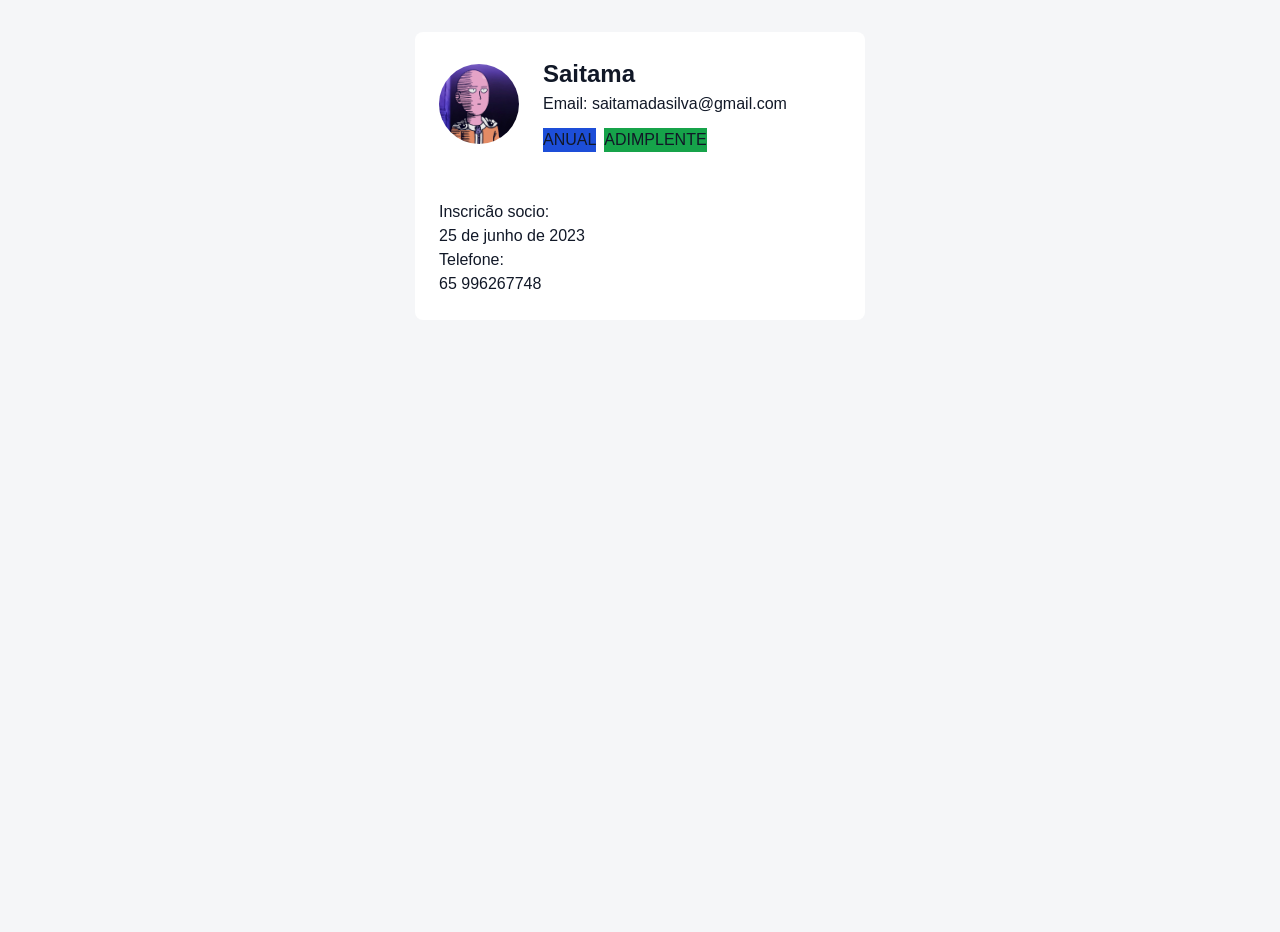
==== exercicios/1.1-cartao-socio/index.html @ dea7c8f9 "Fase 1: Configuração base e Exercicio 1.1 quase concluido" ====
<!DOCTYPE html>
<html lang="en">
<head>
    <meta charset="UTF-8">
    <meta name="viewport" content="width=device-width, initial-scale=1.0">
    <title>Cartão Sócio</title>
    <link rel="stylesheet" href="../../css/main.css">
    <link rel="stylesheet" href="style.css">
</head>
<body>
    <article class="cartao-socio">
        <header class="cabeçalho-socio">
            <img class="avatar" src="imagens/usuario1.jpg" alt="Imagem do usuario">

            <div class="info-principal">
                <h2>Saitama</h2>
                <p>Email: saitamadasilva@gmail.com</p>
                <div class="badges">
                    <span class="badge badge--plano">ANUAL</span>
                    <span class="badge badge--status badge--adimplente">ADIMPLENTE</span>
                </div>
            </div>
        </header>

        <dl>
            <dt>Inscricão socio:</dt>
            <dd>25 de junho de 2023</dd>
            
            <dt>Telefone:</dt>
            <dd>65 996267748</dd>
        </dl>
    </article>
</body>
</html>
---- css/main.css ----
/* Reset básico + variáveis CSS (custom properties) */
*, *::before, *::after { box-sizing: border-box; margin: 0; padding: 0; }
:root {
  --cor-primaria: #14284f;
  --cor-acento: #1d4ed8;
  --cor-fundo: #f5f6f8;
  --cor-branco: #ffffff;
  --cor-texto: #111827;
  --cor-texto-suave: #6b7280;
  --cor-borda: #e5e7eb;
  --cor-sucesso: #16a34a;
  --cor-erro: #dc2626;
  --raio: 8px;
  --sombra: 0 2px 8px rgba(0,0,0,0.08);
  --fonte-sistema: -apple-system, BlinkMacSystemFont, "Segoe UI", Roboto, sans-serif;
}
html { font-size: 16px; }
body { font-family: var(--fonte-sistema); background: var(--cor-fundo); color: var(--cor-texto); line-height: 1.5; min-height: 100vh; }
#app { width: 100%; max-width: 1200px; margin: 0 auto; padding: 1.5rem; }
---- exercicios/1.1-cartao-socio/style.css ----
.cartao-socio{
    background-color: var(--cor-branco);
    border-radius: var(--raio);
    padding: 1.5rem;
    max-width: 450px;
    margin: 2rem auto;
}
.cabeçalho-socio{
    display: flex;
    gap: 1.5rem;
    align-items: center;

    border-buttom: 1px solid var(--cor-borda);
    padding-bottom: 1.5rem;
    margin-bottom: 1.5rem;
}

.avatar{
    width: 80px;
    height: 80px;
    border-radius: 50%;
    object-fit: cover;
}

.badges{
    display: flex;
    gap: 0.5rem;
    margin-top : 0.75rem;
}

.badge--plano{
    background-color: var(--cor-acento);
}

.badge--adimplente{
    background-color: var(--cor-sucesso);
}
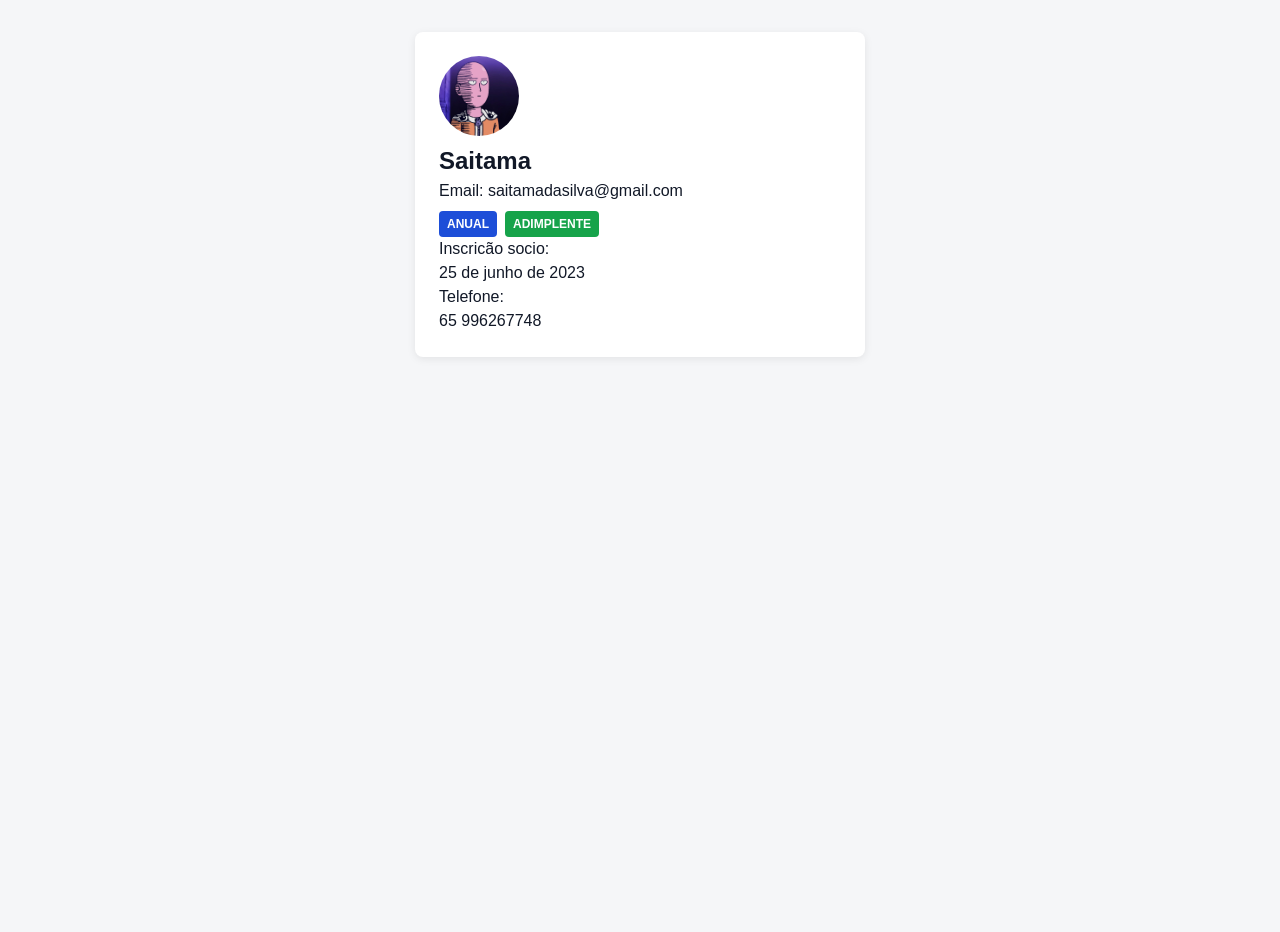
==== commit 49c883cf: "Exercicio 1.1 realizado" ====
--- a/exercicios/1.1-cartao-socio/index.html
+++ b/exercicios/1.1-cartao-socio/index.html
@@ -1,34 +1,43 @@
-<!DOCTYPE html>
+<!doctype html>
 <html lang="en">
-<head>
-    <meta charset="UTF-8">
-    <meta name="viewport" content="width=device-width, initial-scale=1.0">
+  <head>
+    <meta charset="UTF-8" />
+    <meta name="viewport" content="width=device-width, initial-scale=1.0" />
     <title>Cartão Sócio</title>
-    <link rel="stylesheet" href="../../css/main.css">
-    <link rel="stylesheet" href="style.css">
-</head>
-<body>
+    <link rel="stylesheet" href="../../css/main.css" />
+    <link rel="stylesheet" href="style.css" />
+  </head>
+  <body>
+    <!-- <article>: O cartão inteiro é um bloco autónomo e completo -->
     <article class="cartao-socio">
-        <header class="cabeçalho-socio">
-            <img class="avatar" src="imagens/usuario1.jpg" alt="Imagem do usuario">
+      <!-- <header>: O topo introdutório do cartão (Foto + Nome + Email) -->
+      <header class="cabeçalho-socio">
+        <img
+          class="avatar"
+          src="imagens/usuario1.jpg"
+          alt="Imagem do usuario"
+        />
+        <!-- <div>: Apenas uma caixa genérica para organizar o texto -->
+        <div class="info-principal">
+          <h2>Saitama</h2>
+          <p>Email: saitamadasilva@gmail.com</p>
+          <!-- <div>: Apenas uma caixa para alinhar os selos lado a lado -->
+          <div class="badges">
+            <span class="badge badge--plano">ANUAL</span>
+            <span class="badge badge--status badge--adimplente"
+              >ADIMPLENTE</span
+            >
+          </div>
+        </div>
+      </header>
+      <!-- <dl>: A lista semântica de dados secundários -->
+      <dl>
+        <dt>Inscricão socio:</dt>
+        <dd>25 de junho de 2023</dd>
 
-            <div class="info-principal">
-                <h2>Saitama</h2>
-                <p>Email: saitamadasilva@gmail.com</p>
-                <div class="badges">
-                    <span class="badge badge--plano">ANUAL</span>
-                    <span class="badge badge--status badge--adimplente">ADIMPLENTE</span>
-                </div>
-            </div>
-        </header>
-
-        <dl>
-            <dt>Inscricão socio:</dt>
-            <dd>25 de junho de 2023</dd>
-            
-            <dt>Telefone:</dt>
-            <dd>65 996267748</dd>
-        </dl>
+        <dt>Telefone:</dt>
+        <dd>65 996267748</dd>
+      </dl>
     </article>
-</body>
-</html>+  </body>
+</html>
--- a/exercicios/1.1-cartao-socio/style.css
+++ b/exercicios/1.1-cartao-socio/style.css
@@ -1,37 +1,69 @@
-.cartao-socio{
-    background-color: var(--cor-branco);
-    border-radius: var(--raio);
-    padding: 1.5rem;
-    max-width: 450px;
-    margin: 2rem auto;
-}
-.cabeçalho-socio{
-    display: flex;
-    gap: 1.5rem;
-    align-items: center;
-
-    border-buttom: 1px solid var(--cor-borda);
-    padding-bottom: 1.5rem;
-    margin-bottom: 1.5rem;
+/* CONCEITO: CSS Box Model (Margens, Espaçamentos, Bordas e Sombras) */
+.cartao-socio {
+  background-color: var(--cor-branco);
+  border-radius: var(--raio);
+  box-shadow: var(--sombra);
+  padding: 1.5rem; /* Espaço interno */
+  max-width: 450px; /* Limita a largura do cartão */
+  margin: 2rem auto; /* Centraliza o cartão na tela */
 }
 
-.avatar{
-    width: 80px;
-    height: 80px;
-    border-radius: 50%;
-    object-fit: cover;
+/* CONCEITO: Flexbox (Colocar elementos lado a lado) */
+.cabecalho-socio {
+  display: flex; /* Coloca a imagem e o texto lado a lado */
+  gap: 1.5rem; /* Cria espaço entre a imagem e o texto */
+  align-items: center; /* Alinha tudo verticalmente ao centro */
+
+  border-bottom: 1px solid var(--cor-borda); /* Linha divisória */
+  padding-bottom: 1.5rem;
+  margin-bottom: 1.5rem;
 }
 
-.badges{
-    display: flex;
-    gap: 0.5rem;
-    margin-top : 0.75rem;
+/* Controlar a imagem (para não ficar gigante) */
+.avatar {
+  width: 80px;
+  height: 80px;
+  border-radius: 50%; /* Deixa a imagem redonda */
+  object-fit: cover;
 }
 
-.badge--plano{
-    background-color: var(--cor-acento);
+/* CONCEITO: Uso de Custom Properties (Variáveis CSS) para as Badges */
+.badges {
+  display: flex;
+  gap: 0.5rem;
+  margin-top: 0.5rem;
 }
 
-.badge--adimplente{
-    background-color: var(--cor-sucesso);
-}+.badge {
+  padding: 0.25rem 0.5rem;
+  border-radius: 4px;
+  font-size: 0.75rem;
+  font-weight: bold;
+  color: var(--cor-branco);
+}
+
+.badge--plano {
+  background-color: var(--cor-acento); /* Azul definido no main.css */
+}
+
+.badge--adimplente {
+  background-color: var(--cor-sucesso); /* Verde definido no main.css */
+}
+
+/* Estilizar a Description List (Semântica) */
+.detalhes-socio dt {
+  font-weight: 600;
+  color: var(--cor-texto-suave);
+}
+.detalhes-socio dd {
+  margin-bottom: 0.5rem;
+}
+
+/* CONCEITO: Responsividade (Media Queries) - Checkpoint 1.1 */
+/* O roadmap exige que em telas menores que 480px, o avatar empilhe acima do nome */
+@media (max-width: 480px) {
+  .cabecalho-socio {
+    flex-direction: column; /* Muda o flexbox de horizontal para vertical */
+    text-align: center;
+  }
+}
